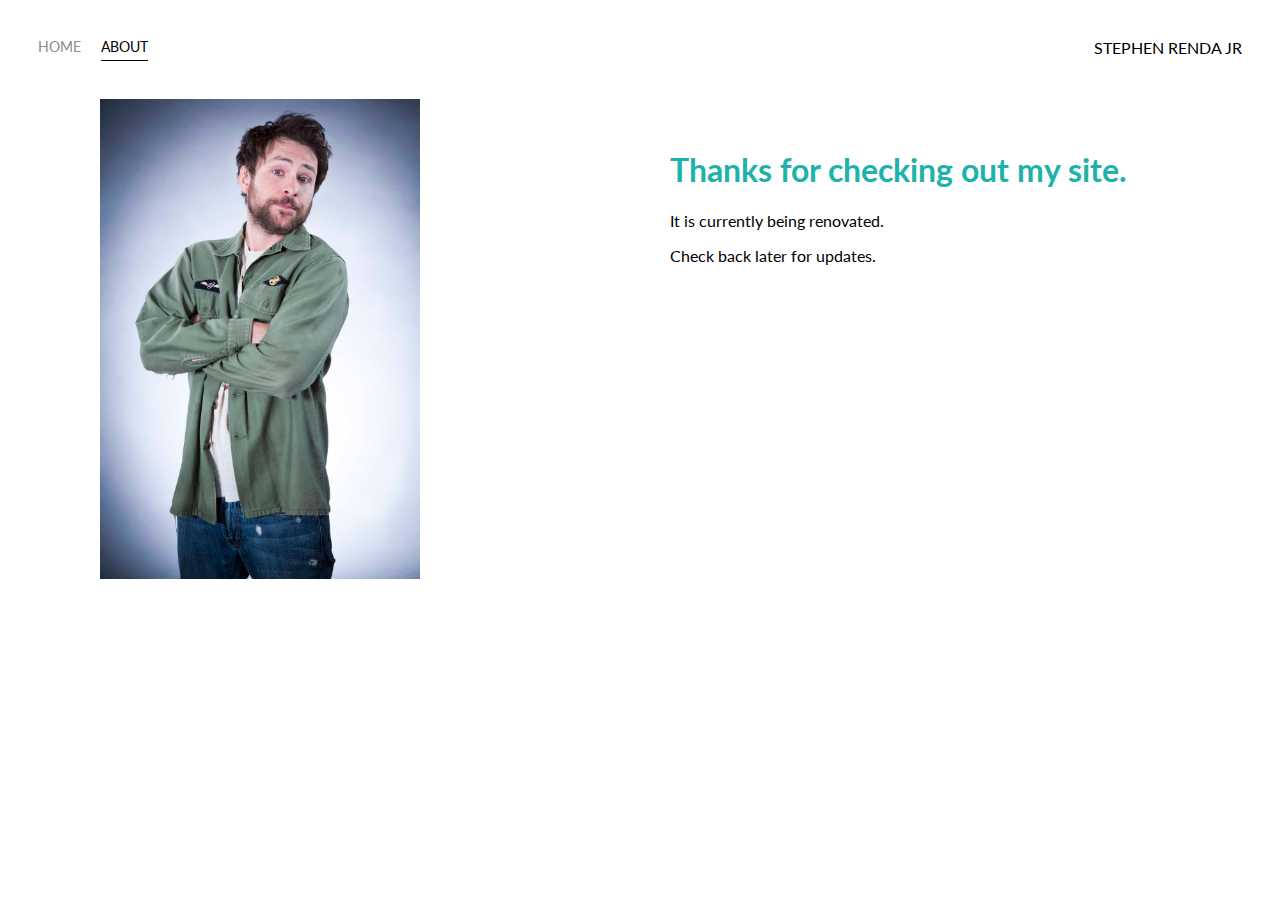
==== about.html @ d76c38f4 "Add files via upload" ====
<!DOCTYPE html>
<html>
<head>
	<meta charset = "utf-8" />
	<title>About</title>
	<link href="https://fonts.googleapis.com/css?family=Lato&display=swap" rel="stylesheet">
	<link rel="stylesheet" href="styles.css">
</head>
<body>
	<div class="container">
		
		<div class="nav-wrapper">
			<div class="left-side">
				<div class="nav-link-wrapper">
					<a href="index.html">Home</a>
				</div>
				<div class="nav-link-wrapper active-nav-link">
					<a href="about.html">About</a>
				</div>
			</div>
			
			<div class="right-side">
				<div class="brand">
					<div>STEPHEN RENDA JR</div>
				</div>
			</div>
		</div>
		
		<div class="content-wrapper">
			<div class="two-column-wrapper">
				<div class="profile-image-wrapper">
					<img src="images/profile.jpg" alt="">
					<!--img src="images/profile.jpg"-->
				</div>
				
				<div class="profile-content-wrapper">
					<h1>Thanks for checking out my site.</h1> 
					<p>It is currently being renovated.</p>
					<p>Check back later for updates. </p>
				
				</div>
			</div>
		</div>
		
	</div>
</body>
</html>
---- styles.css ----
/* Master styles */
body {
	font-family: "Lato", sans-serif;
	margin: 0px;
}

.container {
	display: grid;
	grid-template-columns: 1fr;
}

/* Nav styles */
.nav-wrapper {
	display: flex;
	justify-content: space-between;
	padding: 38px;
}
.left-side {
	display: flex;
	
}
.nav-wrapper > .left-side > div{
	margin-right: 20px;
	font-size: 0.9em;
	text-transform: uppercase;
}

.nav-link-wrapper {
	height: 22px;
	border-bottom: 1px solid transparent;
	transition: border-bottom 0.5s;
}

.nav-link-wrapper a {
	color: #8a8a8a;
	text-decoration: none;
	transition: color 0.5s;
}
.nav-link-wrapper:hover {
	border-bottom: 1px solid black;
}
.nav-link-wrapper a:hover {
	color: black;
}

.active-nav-link {
	border-bottom: 1px solid black;
}

.active-nav-link a {
	color: black !important;
}

/* Portfolio styles */
.portfolio-items-wrapper {
	display: grid;
	grid-template-columns: 1fr 1fr 1fr;
}
.portfolio-item-wrapper {
	position: relative;
}

.portfolio-img-background {
	height: 350px;
	width: 100%;
	background-size: cover;
	background-position: center;
	background-repeat: no-repeat;
}
 .img-text-wrapper {
	 position: absolute;
	 top: 0;
	 display: flex;
	 flex-direction: column;
	 justify-content: center;
	 align-items: center;
	 height: 100%;
	 text-align:center;
	 padding-left: 100px;
	 padding-right: 100px;
 }

.logo-wrapper img{
	width: 50%;
	margin-bottom: 20px;
}

.img-text-wrapper .subtitle {
	transition: 1s;
	font-weight: 600;
	color: transparent;
}

.img-text-wrapper:hover .subtitle {
	font-weight: 600;
	color: lightseagreen;
}
.img-darken {
		transition: 1s;
		filter: brightness(10%);
		
}
 /* About page styles*/
 .two-column-wrapper {
	 display: grid;
	 grid-template-columns: 1fr 1fr;
 }
 
 .profile-image-wrapper img {
	 width: 50%;
	 padding-left: 100px;
 }
 
 .profile-content-wrapper {
	 padding: 30px;
 }
 
 .profile-content-wrapper h1 {
	 color: lightseagreen;
 }
 /* Snake */
.snake-container {
	display: flex;
    align-items: center;
    justify-content: center;
}
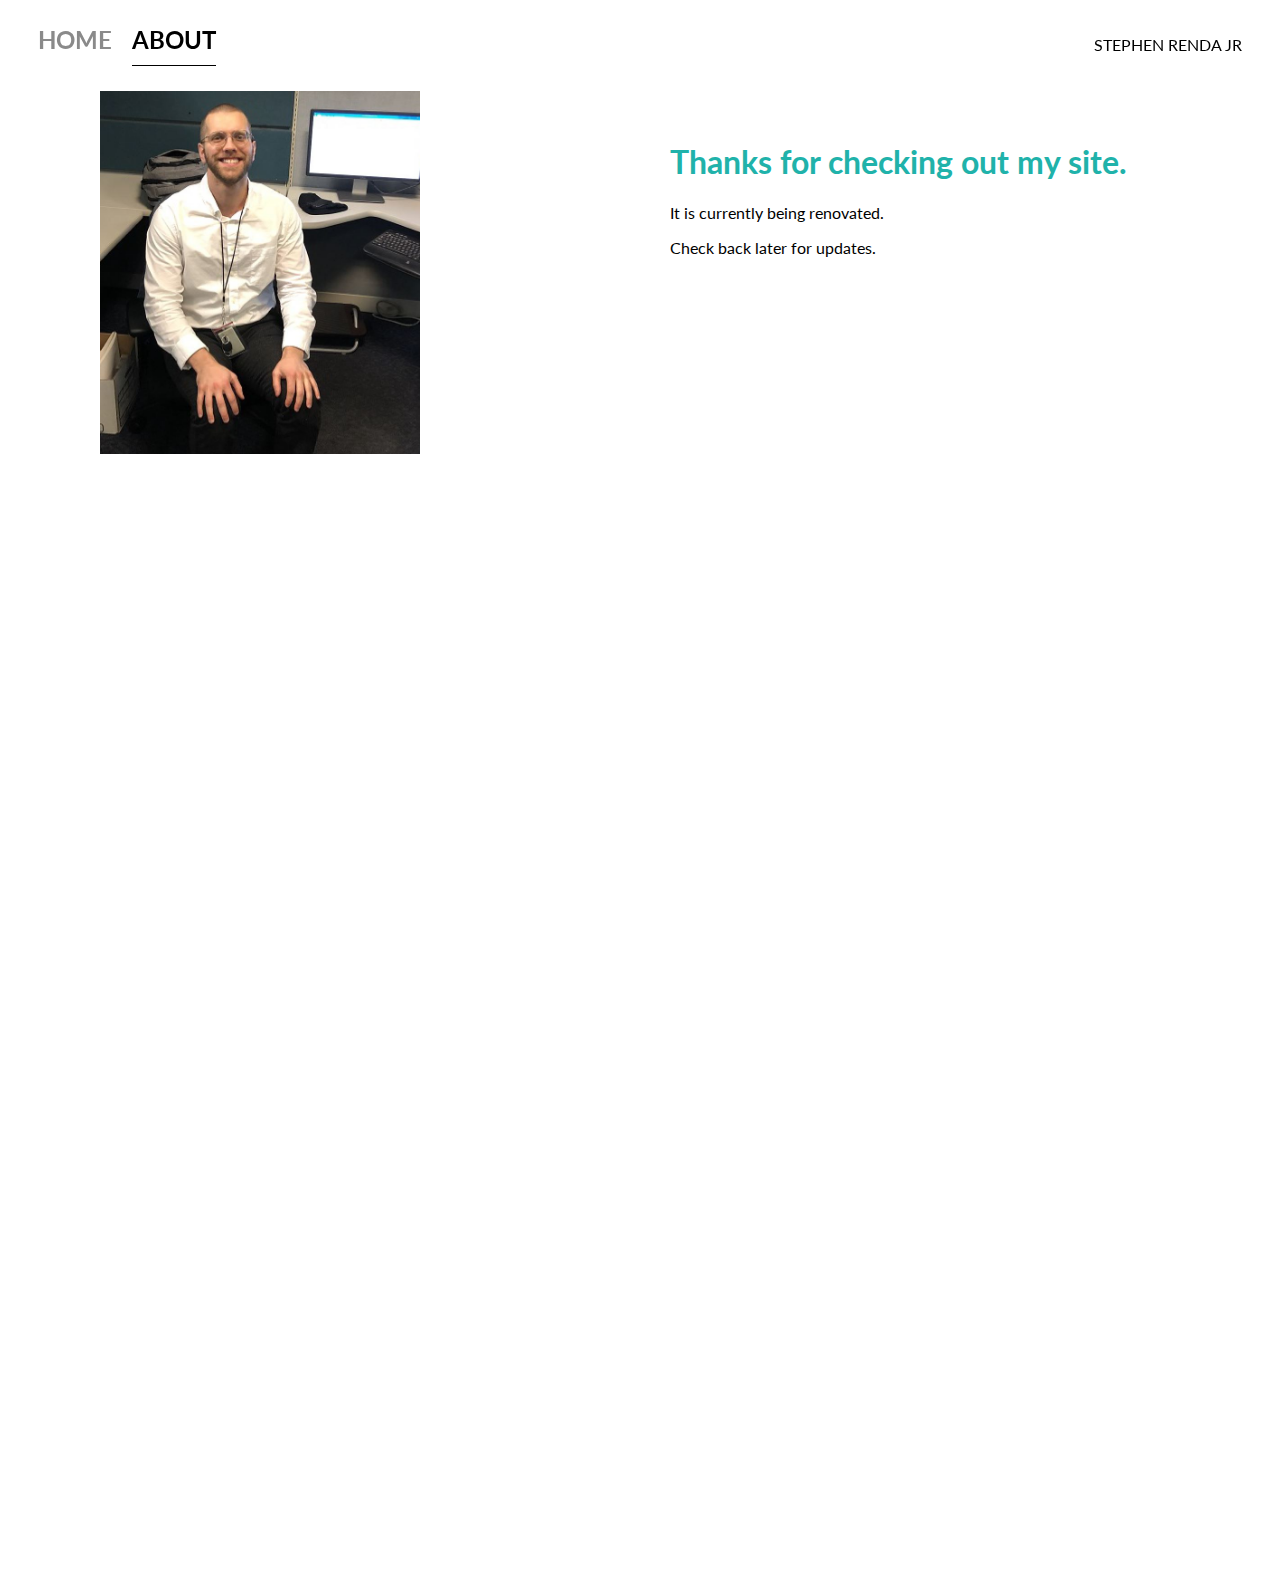
==== commit 571b7188: "Add files via upload" ====
--- a/about.html
+++ b/about.html
@@ -29,7 +29,7 @@
 		<div class="content-wrapper">
 			<div class="two-column-wrapper">
 				<div class="profile-image-wrapper">
-					<img src="images/profile.jpg" alt="">
+					<img src="images/me.jpg" alt="">
 					<!--img src="images/profile.jpg"-->
 				</div>
 				
--- a/styles.css
+++ b/styles.css
@@ -13,23 +13,44 @@
 .nav-wrapper {
 	display: flex;
 	justify-content: space-between;
-	padding: 38px;
+	background: rgba( 255, 255, 255, 0.97);
+	padding-left: 38px;
+	padding-right: 38px;
+	padding-top: 25px;	
+	padding-bottom: 25px;
+	position: sticky;
+	top: 0;
+	z-index: 1;
 }
+
 .left-side {
 	display: flex;
 	
 }
 .nav-wrapper > .left-side > div{
 	margin-right: 20px;
-	font-size: 0.9em;
+	font-size: 1.5em;
+	font-weight: bold;
 	text-transform: uppercase;
 }
 
+.right-side {
+	margin-top: 10px;
+}
+
 .nav-link-wrapper {
-	height: 22px;
+	height: 40px;
 	border-bottom: 1px solid transparent;
 	transition: border-bottom 0.5s;
 }
+
+.nav-link-wrapper.scrolled {
+	color: white;
+	height: 40px;
+	border-bottom: 1px solid transparent;
+	transition: border-bottom 0.5s;
+}
+
 
 .nav-link-wrapper a {
 	color: #8a8a8a;
@@ -42,13 +63,17 @@
 .nav-link-wrapper a:hover {
 	color: black;
 }
-
 .active-nav-link {
 	border-bottom: 1px solid black;
 }
 
 .active-nav-link a {
 	color: black !important;
+}
+
+.content-wrapper {
+	z-index: auto; /*So nav can be on top when scrolling*/
+	height: 1500px;
 }
 
 /* Portfolio styles */
@@ -66,8 +91,9 @@
 	background-size: cover;
 	background-position: center;
 	background-repeat: no-repeat;
+
 }
- .img-text-wrapper {
+.img-text-wrapper {
 	 position: absolute;
 	 top: 0;
 	 display: flex;
@@ -78,7 +104,7 @@
 	 text-align:center;
 	 padding-left: 100px;
 	 padding-right: 100px;
- }
+}
 
 .logo-wrapper img{
 	width: 50%;
@@ -96,9 +122,27 @@
 	color: lightseagreen;
 }
 .img-darken {
-		transition: 1s;
-		filter: brightness(10%);
+	transition: 1s;
+	filter: grayscale(80%) brightness(50%);
 		
+}
+/*view*/
+.picture-wrapper {
+	width: auto;
+	height: 1000px;
+	background-size: cover;
+	background-position: center;
+	background-repeat: no-repeat;
+}
+.final-message {
+	padding-top: 950px;
+}
+.square{
+    width: 100%;
+    height: 25px;
+    background-color: rgba( 255, 255, 255, 0.5);
+	padding:10px;
+
 }
  /* About page styles*/
  .two-column-wrapper {
@@ -124,4 +168,17 @@
     align-items: center;
     justify-content: center;
 }
+/*todo*/
 
+/*end todo*/
+
+/*Recipes*/
+
+.recipe-image-wrapper {
+	padding-top: 100px;
+	padding-left: 300px;
+}
+/*Message */
+.message-container {
+	padding: 30px;
+}